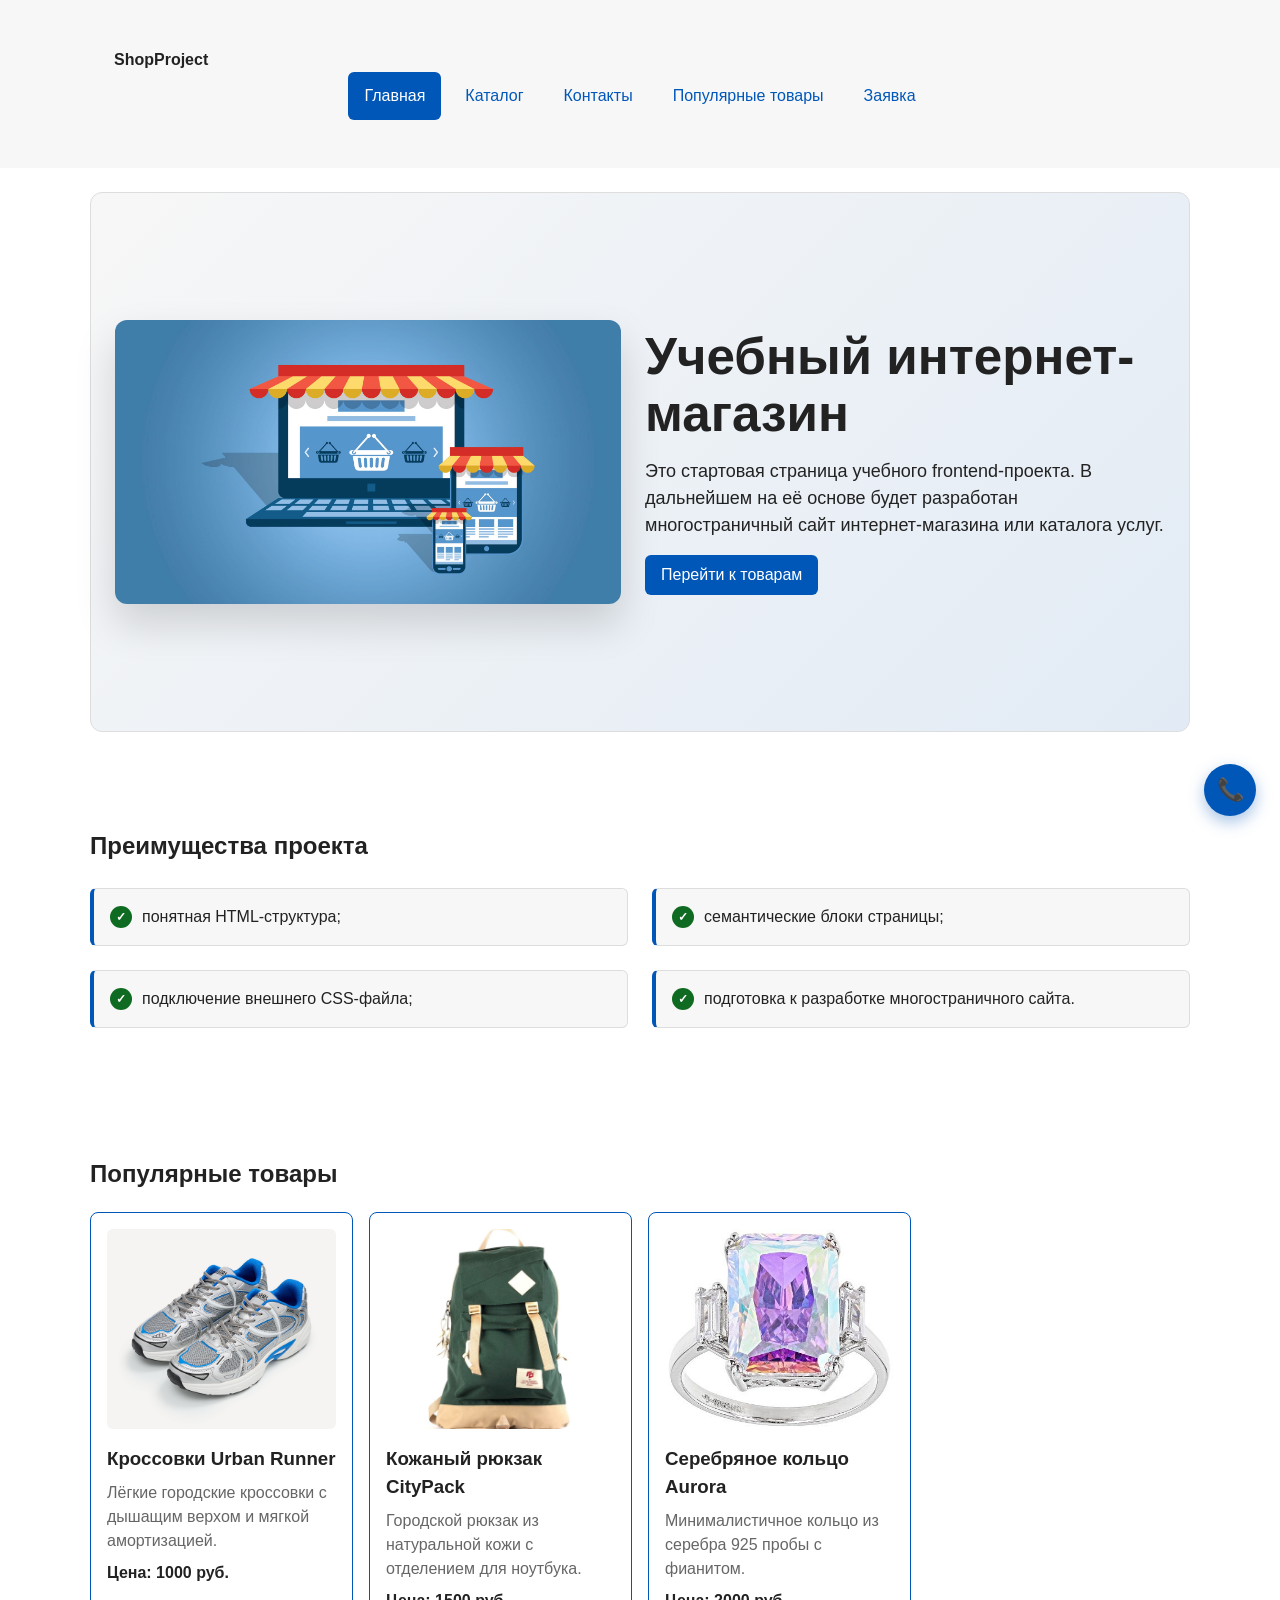
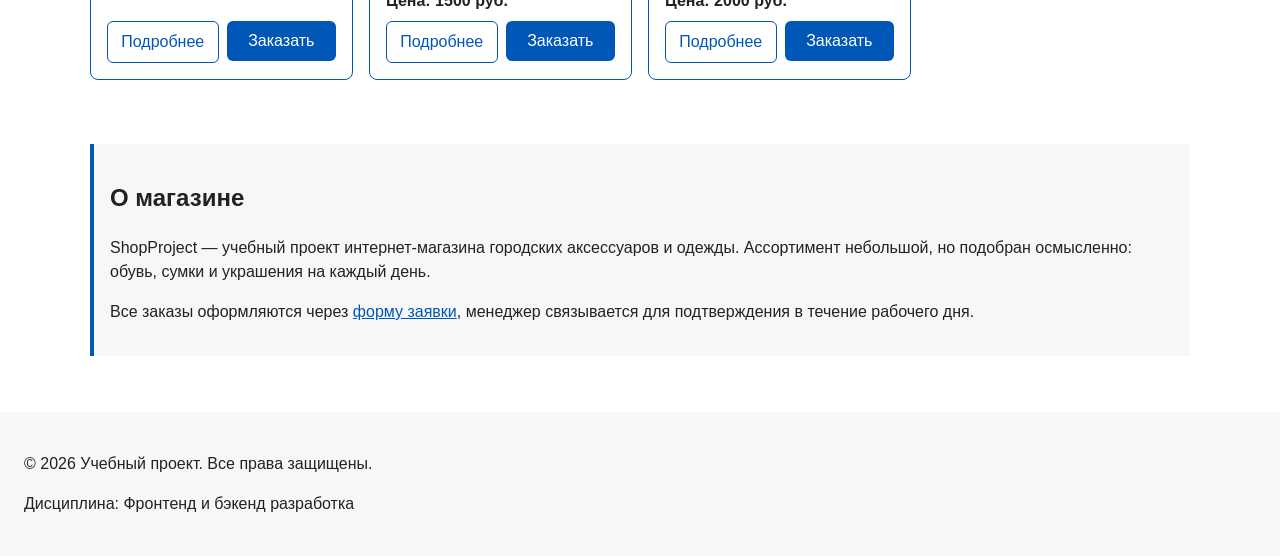
==== index.html @ 65dd4f40 "feat: add JavaScript basics to shop project" ====
<!DOCTYPE html>
<html lang="ru">

<head>
  <meta charset="UTF-8">
  <meta name="viewport" content="width=device-width, initial-scale=1.0">
  <meta name="description"
    content="Учебный интернет-магазин ShopProject: кроссовки, рюкзаки и украшения на каждый день. Быстрая заявка на сайте, доставка по России.">
  <title>Главная — Учебный интернет-магазин</title>
  <link rel="stylesheet" href="css/style.css">
  <link rel="stylesheet" href="css/responsive.css">
  <link rel="preload" fetchpriority="high" as="image" href="images/hero-mobile.jpg" type="image/jpg">
  <meta property="og:type" content="website">
  <meta property="og:title" content="Учебный интернет-магазин">
  <meta property="og:description" content="Учебный frontend-проект интернет-магазина.">
  <meta property="og:image" content="https://Just067.github.io/kr1-html-css-shop/images/preview.jpg">
  <script src="js/data.js" defer></script>
  <script src="js/main.js" defer></script>
</head>

<body>
  <a class="skip-link" href="#main">Перейти к основному содержимому</a>
  <header class="site-header">
    <div class="site-header__inner">
      <a class="site-header__logo" href="index.html">ShopProject</a>

      <nav class="site-nav" aria-label="Основная навигация">
        <ul class="site-nav__list">
          <li class="site-nav__item">
            <a class="site-nav__link site-nav__link--active" href="index.html">
              Главная
            </a>
          </li>
          <li class="site-nav__item">
            <a class="site-nav__link" href="catalog.html">Каталог</a>
          </li>
          <li class="site-nav__item">
            <a class="site-nav__link" href="contacts.html">Контакты</a>
          </li>
          <li class="site-nav__item">
            <a class="site-nav__link" href="index.html#popular">
              Популярные товары
            </a>
          </li>
          <li class="site-nav__item">
            <a class="site-nav__link" href="order.html">Заявка</a>
          </li>
        </ul>
      </nav>
    </div>
  </header>


  <main id="main" class="main">
    <section class="hero">

      <picture class="hero__media">
        <source media="(min-width: 1200px)" srcset="images/hero-desktop.jpg">
        <source media="(min-width: 768px)" srcset="images/hero-tablet.jpg">
        <img src="images/hero-mobile.jpg" alt="Каталог учебных товаров" width="640" height="360" class="hero__image" fetchpriority="high">
      </picture>

      <div class="hero__content">
        <h1 class="hero__title">Учебный интернет-магазин</h1>
        <p class="hero__lead">
          Это стартовая страница учебного frontend-проекта.
          В дальнейшем на её основе будет разработан многостраничный сайт
          интернет-магазина или каталога услуг.
        </p>
        <a class="button button--primary" href="#popular">Перейти к товарам</a>
      </div>

    </section>

    <section class="section" id="advantages">
      <h2>Преимущества проекта</h2>

      <ul class="advantages-list">
        <li>понятная HTML-структура;</li>
        <li>семантические блоки страницы;</li>
        <li>подключение внешнего CSS-файла;</li>
        <li>подготовка к разработке многостраничного сайта.</li>
      </ul>
    </section>

    <section class="section" id="popular">
      <h2>Популярные товары</h2>

      <div class="products-grid">
        <article class="product-card product-card--featured">
          <img class="product-card__image" src="images/product-1.jpeg" alt="Кроссовки Urban Runner" width="300" height="200" loading="lazy">
          <h3 class="product-card__title">Кроссовки Urban Runner</h3>
          <p class="product-card__description">Лёгкие городские кроссовки с дышащим верхом и мягкой амортизацией.</p>
          <p class="product-card__price">Цена: 1000 руб.</p>
          <div class="product-card__actions">
            <a class="button button--secondary product-card__button" href="product-1.html">
              Подробнее
            </a>
            <a class="button button--primary product-card__button" href="order.html?product=Кроссовки%20Urban%20Runner">
              Заказать
            </a>
          </div>
        </article>

        <article class="product-card product-card--featured">
          <img class="product-card__image" src="images/product-2.jpg" alt="Кожаный рюкзак CityPack" width="300" height="200" loading="lazy">
          <h3 class="product-card__title">Кожаный рюкзак CityPack</h3>
          <p class="product-card__description">Городской рюкзак из натуральной кожи с отделением для ноутбука.</p>
          <p class="product-card__price">Цена: 1500 руб.</p>
          <div class="product-card__actions">
            <a class="button button--secondary product-card__button" href="product-2.html">
              Подробнее
            </a>
            <a class="button button--primary product-card__button" href="order.html?product=Кроссовки%20Urban%20Runner">
              Заказать
            </a>
          </div>
        </article>

        <article class="product-card product-card--featured">
          <img class="product-card__image" src="images/product-3.jpg" alt="Серебряное кольцо Aurora" width="300" height="200" loading="lazy">
          <h3 class="product-card__title">Серебряное кольцо Aurora</h3>
          <p class="product-card__description">Минималистичное кольцо из серебра 925 пробы с фианитом.</p>
          <p class="product-card__price">Цена: 2000 руб.</p>
          <div class="product-card__actions">
            <a class="button button--secondary product-card__button" href="product-3.html">
              Подробнее
            </a>
            <a class="button button--primary product-card__button" href="order.html?product=Кроссовки%20Urban%20Runner">
              Заказать
            </a>
          </div>

      </div>
    </section>

    <aside class="aside-info">
      <h2>О магазине</h2>
      <p>
        ShopProject — учебный проект интернет-магазина городских аксессуаров
        и одежды. Ассортимент небольшой, но подобран осмысленно:
        обувь, сумки и украшения на каждый день.
      </p>
      <p>
        Все заказы оформляются через <a href="order.html">форму заявки</a>,
        менеджер связывается для подтверждения в течение рабочего дня.
      </p>
    </aside>

  </main>

  <footer id="contacts">
    <p>&copy; 2026 Учебный проект. Все права защищены.</p>
    <p>Дисциплина: Фронтенд и бэкенд разработка</p>
  </footer>

  <dialog class="callback-dialog" id="callback-dialog" aria-labelledby="callback-dialog-title">
    <h2 class="callback-dialog__title" id="callback-dialog-title">
      Заказать обратный звонок
    </h2>

    <p class="callback-dialog__hint">
      Оставьте имя и телефон — перезвоним в течение 15 минут.
    </p>

    <form class="callback-form" id="callback-form" action="#" method="post" novalidate>
      <div class="callback-form__field">
        <label class="callback-form__label" for="callback-name">Имя</label>
        <input class="callback-form__input" id="callback-name" name="name" type="text" autocomplete="name" required>
      </div>

      <div class="callback-form__field">
        <label class="callback-form__label" for="callback-phone">Телефон</label>
        <input class="callback-form__input" id="callback-phone" name="phone" type="tel" autocomplete="tel"
          placeholder="+7 (___) ___-__-__" required>
      </div>

      <label class="callback-form__consent">
        <input type="checkbox" name="consent" required>
        Согласен на обработку персональных данных
      </label>

      <div class="callback-form__actions">
        <button class="button button--secondary" type="button" id="close-callback-dialog">
          Отмена
        </button>
        <button class="button button--primary" type="submit">
          Жду звонка
        </button>
      </div>
    </form>

    <p class="callback-dialog__success" id="callback-success" hidden>
      Спасибо! Мы скоро вам позвоним.
    </p>
  </dialog>

  <button class="callback-fab" type="button" id="open-callback-dialog" aria-label="Заказать обратный звонок">
    <span aria-hidden="true">📞</span>
  </button>

</body>

</html>
---- css/style.css ----
/* ===============================
   1. Переменные проекта
   =============================== */

:root {
  /* Основные цвета проекта */
  --color-bg: #ffffff;
  --color-text: #222222;
  --color-muted: #666666;
  --color-primary: #0057b8;
  --color-primary-dark: #003f86;
  --color-border: #dddddd;
  --color-surface: #f7f7f7;
  --color-surface-accent: #eef5ff;
  --color-danger: #b00020;
  --color-success: #0f6b22;
  --color-success-bg: #eefaf0;
  --color-white: #ffffff;

  /* Отступы */
  --space-xs: 4px;
  --space-sm: 8px;
  --space-md: 16px;
  --space-lg: 24px;
  --space-xl: 32px;

  /* Скругления */
  --radius-sm: 6px;
  --radius-md: 8px;
  --radius-lg: 12px;

  /* Размеры */
  --container-width: 1100px;
}

/* ===============================
   2. Базовые стили
   =============================== */

* {
  box-sizing: border-box;
}

main {
  flex: 1;
}

body {
  margin: 0;
  font-family: Arial, sans-serif;
  line-height: 1.5;
  color: var(--color-text);
  background-color: var(--color-bg);

  min-height: 100vh;
  display: flex;
  flex-direction: column;
}

/*
  Задаём внутренние отступы для основных областей страницы.
  Это делает содержимое визуально отделённым от краёв окна браузера.
*/
header,
main,
footer {
  padding: var(--space-lg);
}

/*
  Оформляем шапку страницы.
  Пока используется простой светло-серый фон.
*/
header {
  background-color: var(--color-surface);
}

/*
  Оформляем подвал страницы тем же фоном,
  чтобы визуально отделить его от основного содержимого.
*/
footer {
  background-color: var(--color-surface);
}

/* ===============================
   3. Общие элементы интерфейса
   =============================== */

a {
  color: var(--color-primary);
}

a:hover {
  background-color: var(--color-primary-dark);
  color: var(--color-white);
}

a:focus-visible {
  outline: 2px solid var(--color-primary);
  outline-offset: 3px;
}

.site-header {
  background-color: var(--color-surface);
}

.site-header__inner {
  max-width: var(--container-width);
  margin: 0 auto;
  padding: var(--space-lg);
}

.site-header__logo {
  font-weight: 700;
  color: var(--color-text);
  text-decoration: none;
}

.site-nav__list {
  display: flex;
  flex-wrap: wrap;
  justify-content: center;
  align-items: center;
  gap: var(--space-md);
  padding: 0;
  margin: var(--space-md) 0 0;
  list-style: none;
}

.site-nav__link {
  display: inline-block;
  padding: var(--space-sm) var(--space-md);
  color: var(--color-primary);
  text-decoration: none;
  border-radius: var(--radius-sm);
}

.site-nav__link:hover {
  color: var(--color-white);
  background-color: var(--color-primary);
}

.site-nav__link:focus-visible {
  outline: 2px solid var(--color-primary);
  outline-offset: 3px;
}

.site-nav__link--active {
  color: var(--color-white);
  background-color: var(--color-primary);
}

/* ===============================
   4. Компоненты страницы
   =============================== */

.hero {
  max-width: var(--container-width);
  margin: 0 auto var(--space-xl);
  padding: 96px var(--space-lg);
  min-height: 60vh;

  color: var(--color-text);
  background-color: var(--color-surface);
  border-radius: var(--radius-lg);

  display: grid;
  grid-template-columns: minmax(0, 1fr);
  gap: var(--space-lg);
  align-items: center;
  background: linear-gradient(135deg, var(--color-surface) 0%, #e2ebf5 100%);
  border: 1px solid var(--color-border);
}

.hero__title {
  font-size: clamp(28px, 4vw, 56px);
  margin: 0;
  max-width: 700px;
  line-height: 1.1;
}

.hero__lead {
  font-size: 18px;
  margin: 0;
  max-width: 60ch;
}

.section {
  max-width: var(--container-width);
}

.section h2 {
  margin-top: 0;
}

.product-card {
  display: flex;
  flex-direction: column;
  gap: var(--space-sm);
  padding: var(--space-md);
  border: 1px solid var(--color-border);
  border-radius: var(--radius-md);
  background-color: var(--color-bg);
  position: relative;
}

.product-card:hover {
  border-color: var(--color-primary);
}

.product-card--featured {
  border-color: var(--color-primary);
}

.product-card--discount {
  border-color: var(--color-danger);
}

.product-card__title {
  margin: 0;
  color: var(--color-text);
}

.product-card__description {
  margin: 0;
  color: var(--color-muted);
}

.product-card__price {
  margin: 0;
  font-weight: 700;
}

.product-card__image {
  width: 100%;
  height: 200px;
  object-fit: cover;
  border-radius: var(--radius-sm);
  margin-bottom: var(--space-sm);
}

.product-card--discount .product-card__price {
  color: var(--color-danger);
}

.product-card__button {
  align-self: flex-start;
}

.product-card__actions {
  display: flex;
  gap: var(--space-sm);
  margin-top: auto;
}

.product-card__actions .button {
  flex: 1;            
  text-align: center;  
  padding-inline: var(--space-xs);
}

.button {
  display: inline-block;
  padding: var(--space-sm) var(--space-md);
  border: none;
  border-radius: var(--radius-sm);
  font: inherit;
  text-decoration: none;
  cursor: pointer;
}

.button--primary {
  color: var(--color-white);
  background-color: var(--color-primary);
}

.button--primary:hover {
  background-color: var(--color-primary-dark);
}

.button--secondary {
  color: var(--color-primary);
  background-color: transparent;
  border: 1px solid var(--color-primary);
}

.button--secondary:hover {
  color: var(--color-white);
  background-color: var(--color-primary);
}

.button:focus-visible {
  outline: 2px solid var(--color-primary);
  outline-offset: 3px;
}

.button:disabled,
.button--disabled {
  opacity: 0.6;
  cursor: not-allowed;
}

/*
  Дополнительный информационный блок.
*/
.aside-info {
  max-width: var(--container-width);
  margin: 0 auto var(--space-xl);
  padding: var(--space-md);
  border-left: 4px solid var(--color-primary);
  background-color: var(--color-surface);
}

/* ===============================
   5. Форма и модальное окно
   =============================== */
.order-form__label {
  display: block;
}

.order-form__input,
.order-form__select,
.order-form__textarea {
  width: 100%;
  padding: 10px 12px;
  border: 1px solid var(--color-border);
  border-radius: var(--radius-sm);
  font: inherit;
}

.order-form__input:hover,
.order-form__select:hover,
.order-form__textarea:hover {
  border-color: var(--color-primary);
}

.order-form__input:focus-visible,
.order-form__select:focus-visible,
.order-form__textarea:focus-visible {
  outline: 2px solid var(--color-primary);
  outline-offset: 3px;
}

.order-form__actions {
  display: flex;
  flex-wrap: wrap;
  gap: var(--space-md);
}

[aria-invalid="true"] {
  border-color: var(--color-danger);
}

/*
  Сообщение об успешной отправке.
*/
.success-message {
  max-width: var(--container-width);
  margin: var(--space-lg) auto;
  padding: var(--space-md);
  border-left: 4px solid var(--color-success);
  background-color: var(--color-success-bg);
}

.breadcrumbs {
  max-width: var(--container-width);
  margin: 0 auto var(--space-md);
  font-size: 14px;
  color: var(--color-muted);
}

.breadcrumbs__link {
  color: var(--color-primary);
}

.breadcrumbs__current::before {
  content: " / ";
  color: var(--color-muted);
}

html {
  scroll-behavior: smooth;
}

:target {
  outline: 2px dashed var(--color-primary);
  outline-offset: 4px;
}

.products-grid {
  display: grid;
  grid-template-columns: repeat(3, 1fr);
  gap: var(--space-lg);
}

.catalog-layout {
  max-width: var(--container-width);
  margin: 0 auto var(--space-xl);
  display: grid;
  gap: var(--space-lg);
}

.catalog-filters {
  grid-area: filters;
  padding: var(--space-md);
  border: 1px solid var(--color-border);
  border-radius: var(--radius-md);
  background-color: var(--color-surface);
}

.catalog-products {
  grid-area: products;
}

.filters-form {
  display: grid;
  gap: var(--space-md);
}

.filters-form fieldset {
  margin: 0;
  padding: var(--space-md);
  border: 1px solid var(--color-border);
  border-radius: var(--radius-sm);
}

.filters-form legend {
  font-weight: 700;
}

.filters-form label {
  display: block;
  margin-bottom: var(--space-sm);
}

.filters-form input[type="number"] {
  width: 100%;
  padding: 8px 10px;
  border: 1px solid var(--color-border);
  border-radius: var(--radius-sm);
  font: inherit;
}

.product-card__badge {
  position: absolute;
  top: var(--space-sm);
  right: var(--space-sm);
  z-index: 2;
  padding: 4px 10px;
  font-size: 12px;
  font-weight: 700;
  color: var(--color-white);
  background-color: var(--color-danger);
  border-radius: var(--radius-sm);
}

.product-card__badge--hit {
  background-color: var(--color-primary);
}

.product-card--new .product-card__badge {
  background-color: var(--color-success);
}

.order-layout {
  max-width: var(--container-width);
  margin: 0 auto var(--space-xl);
  display: grid;
  grid-template-columns: 1fr 320px;
  gap: var(--space-xl);
  align-items: start;
}

.order-layout__form h2 {
  margin-top: 0;
}

.order-form__checkbox-label {
  display: flex;
  align-items: center;
  gap: var(--space-sm);
  font-size: 14px;
}

.order-form__checkbox {
  width: 16px;
  height: 16px;
}

.order-steps {
  padding-left: var(--space-lg);
}

@media (max-width: 720px) {
  .order-layout {
    grid-template-columns: 1fr;
  }
}

.product-table {
  width: 100%;
  border-collapse: separate;
  border-spacing: 0;
  background-color: var(--color-bg);
  border: 1px solid var(--color-border);
  border-radius: var(--radius-md);
  overflow: hidden;
  box-shadow: 0 2px 8px rgba(0, 0, 0, 0.04);
}

.product-table caption {
  caption-side: top;
  margin-bottom: var(--space-md);
  font-size: 16px;
  font-weight: 700;
  color: var(--color-muted);
  text-align: left;
}

.product-table th,
.product-table td {
  padding: var(--space-md) var(--space-lg);
  text-align: left;
  vertical-align: top;
}

.product-table thead th {
  font-size: 14px;
  font-weight: 700;
  letter-spacing: 0.03em;
  text-transform: uppercase;
  color: var(--color-white);
  background-color: var(--color-primary);
  border-bottom: none;
}

.product-table tbody tr + tr td {
  border-top: 1px solid var(--color-border);
}

.product-table tbody th,
.product-table tbody td:first-child {
  width: 40%;
  font-weight: 600;
  color: var(--color-text);
  background-color: var(--color-surface);
}

img {
  display: block;
  max-width: 100%;
  height: auto;
}

.callback-dialog {
  width: min(100% - 32px, 480px);
  padding: var(--space-lg);
  border: none;
  border-radius: var(--radius-lg);
  box-shadow: 0 20px 60px rgba(0, 0, 0, 0.25);
}

.callback-dialog::backdrop {
  background-color: rgba(0, 0, 0, 0.55);
  backdrop-filter: blur(2px);
}

.callback-dialog__title {
  margin: 0 0 var(--space-sm);
}

.callback-dialog__hint {
  margin: 0 0 var(--space-lg);
  color: var(--color-muted);
  font-size: 14px;
}

.callback-form__field {
  margin-bottom: var(--space-md);
}

.callback-form__label {
  display: block;
  margin-bottom: var(--space-xs);
  font-weight: 600;
}

.callback-form__input {
  width: 100%;
  padding: 10px 12px;
  border: 1px solid var(--color-border);
  border-radius: var(--radius-sm);
  font: inherit;
}

.callback-form__input:focus-visible {
  outline: 2px solid var(--color-primary);
  outline-offset: 2px;
}

.callback-form__consent {
  display: flex;
  align-items: center;
  gap: var(--space-sm);
  margin: var(--space-md) 0 var(--space-lg);
  font-size: 14px;
}

.callback-form__actions {
  display: flex;
  gap: var(--space-md);
}

.callback-dialog__success {
  margin: var(--space-md) 0 0;
  padding: var(--space-sm) var(--space-md);
  border-left: 4px solid var(--color-success);
  background-color: var(--color-success-bg);
  border-radius: var(--radius-sm);
}

.callback-fab {
  position: fixed;
  right: var(--space-lg);
  bottom: calc(var(--space-lg) + 60px);
  z-index: 30;
  width: 52px;
  height: 52px;
  display: inline-flex;
  align-items: center;
  justify-content: center;
  font-size: 22px;
  color: var(--color-white);
  background-color: var(--color-primary);
  border: none;
  border-radius: 50%;
  cursor: pointer;
  box-shadow: 0 6px 16px rgba(0, 87, 184, 0.35);
  transition: transform 0.2s ease, background-color 0.2s ease;
}

.callback-fab:hover {
  background-color: var(--color-primary-dark);
  transform: translateY(-2px);
}

.callback-fab:focus-visible {
  outline: 2px solid var(--color-primary);
  outline-offset: 3px;
}

.product-detail {
  display: grid;
  grid-template-columns: 1fr 1fr;
  gap: var(--space-xl);
  align-items: start;
}

.product-detail__media {
  position: relative;
  aspect-ratio: 4 / 3;
  border-radius: var(--radius-lg);
  overflow: hidden;
  background-color: var(--color-surface);
}

.product-detail__image {
  width: 100%;
  height: 100%;
  object-fit: cover;
}

.product-detail__title {
  margin-top: 0;
}

.product-detail__price {
  font-size: 22px;
  font-weight: 700;
  color: var(--color-primary);
}

.product-detail__actions {
  display: flex;
  flex-wrap: wrap;
  gap: var(--space-md);
  margin-top: var(--space-lg);
}

@media (max-width: 720px) {
  .product-detail {
    grid-template-columns: 1fr;
  }
}

.skip-link {
  position: absolute;
  left: 16px;
  top: -100px;
  z-index: 1000;
  padding: 8px 12px;
  color: #ffffff;
  background-color: #111111;
  border-radius: 6px;
  text-decoration: none;
}

.skip-link:focus,
.skip-link:focus-visible {
  top: 16px;
}

.advantages-list {
  display: grid;
  grid-template-columns: 1fr; /* Одна колонка на мобильных */
  gap: var(--space-md);
  padding: 0;
  margin: var(--space-lg) 0 0 0;
  list-style: none; /* Убираем стандартные точки */
}

/* На планшетах и десктопах делаем 2 колонки */
@media (min-width: 768px) {
  .advantages-list {
    grid-template-columns: repeat(2, 1fr);
    gap: var(--space-lg);
  }
}

.advantages-list li {
  position: relative;
  padding: 16px 16px 16px 48px;
  background-color: var(--color-surface);
  border: 1px solid var(--color-border);
  border-left: 4px solid var(--color-primary);
  border-radius: var(--radius-sm);
  font-size: 16px;
  line-height: 1.5;
}

.advantages-list li::before {
  content: "✓";
  position: absolute;
  left: 16px;
  top: 50%;
  transform: translateY(-50%);
  
  display: flex;
  align-items: center;
  justify-content: center;
  width: 22px;
  height: 22px;
  
  background-color: var(--color-success);
  color: var(--color-white);
  font-size: 12px;
  font-weight: bold;
  border-radius: 50%;
}
---- css/responsive.css ----
/*
  Адаптивные стили для контрольной работы №3.
  Подход: Mobile First.
  Базовые стили рассчитаны на мобильный экран.
  Расширения добавляются через min-width медиазапросы.
*/

body {
  overflow-x: hidden;
}

.section {
  width: min(100% - 32px, 1200px);
  margin-inline: auto;
  padding-block: clamp(24px, 5vw, 64px);
}

.site-nav__list {
  display: flex;
  flex-direction: column;
  gap: var(--space-sm, 8px);
  padding: 0;
  margin: 0;
  list-style: none;
}

.site-nav__link {
  display: block;
  padding: 12px 16px;
}

@media (min-width: 768px) {
  .site-nav__list {
    flex-direction: row;
    flex-wrap: wrap;
    align-items: center;
  }
}

.site-header {
  position: sticky;
  top: 0;
  z-index: 100;
}

.hero {
  grid-template-columns: minmax(0, 1fr);
  gap: var(--space-lg, 24px);
  align-items: center;
}

.hero__content {
  display: grid;
  gap: var(--space-md, 16px);
  justify-items: start;
}

.hero__media {
  margin: 0;
  width: 100%;
}

.hero__image {
  display: block;
  width: 100%;
  max-width: 520px;
  margin-inline: auto;
  border-radius: var(--radius-lg);
  box-shadow: 0 20px 40px rgba(0, 0, 0, 0.15);
  object-fit: cover;
}

@media (min-width: 900px) {
  .hero {
    grid-template-columns: minmax(0, 1fr) minmax(320px, 520px);
    align-items: center;
  }
}

.products-grid {
  display: grid;
  grid-template-columns: 1fr;
  gap: var(--space-md, 16px);
}

.product-card {
  min-width: 0;
}

.product-card__title,
.product-card__description {
  overflow-wrap: anywhere;
}

@media (min-width: 640px) {
  .products-grid {
    grid-template-columns: repeat(2, minmax(0, 1fr));
  }
}

@media (min-width: 1024px) {
  .products-grid {
    grid-template-columns: repeat(3, minmax(0, 1fr));
  }
}

@media (min-width: 1280px) {
  .products-grid {
    grid-template-columns: repeat(4, minmax(0, 1fr));
  }

  .catalog-products .products-grid {
    grid-template-columns: repeat(3, minmax(0, 1fr));
  }
}

.catalog-layout {
  display: grid;
  grid-template-columns: minmax(0, 1fr);
  grid-template-areas:
    "filters"
    "products";
  gap: var(--space-lg, 24px);
}

@media (min-width: 1024px) {
  .catalog-layout {
    grid-template-columns: 280px minmax(0, 1fr);
    grid-template-areas: "filters products";
    align-items: start;
  }

  .catalog-filters {
    position: sticky;
    top: 88px;
  }
}

.order-form {
  display: grid;
  gap: var(--space-md, 16px);
}

.order-form__field {
  display: grid;
  gap: var(--space-xs, 8px);
}

.order-form__input,
.order-form__textarea,
.order-form__select {
  width: 100%;
  min-height: 44px;
  padding: 10px 12px;
  font: inherit;
}

.order-form__textarea {
  min-height: 120px;
  resize: vertical;
}

@media (min-width: 768px) {
  .order-form {
    grid-template-columns: repeat(2, minmax(0, 1fr));
  }

  .order-form__field--wide,
  .order-form__actions {
    grid-column: 1 / -1;
  }
}

.table-wrapper {
  width: 100%;
  overflow-x: auto;
  -webkit-overflow-scrolling: touch;
}

.product-table {
  width: 100%;
  min-width: 640px;
}
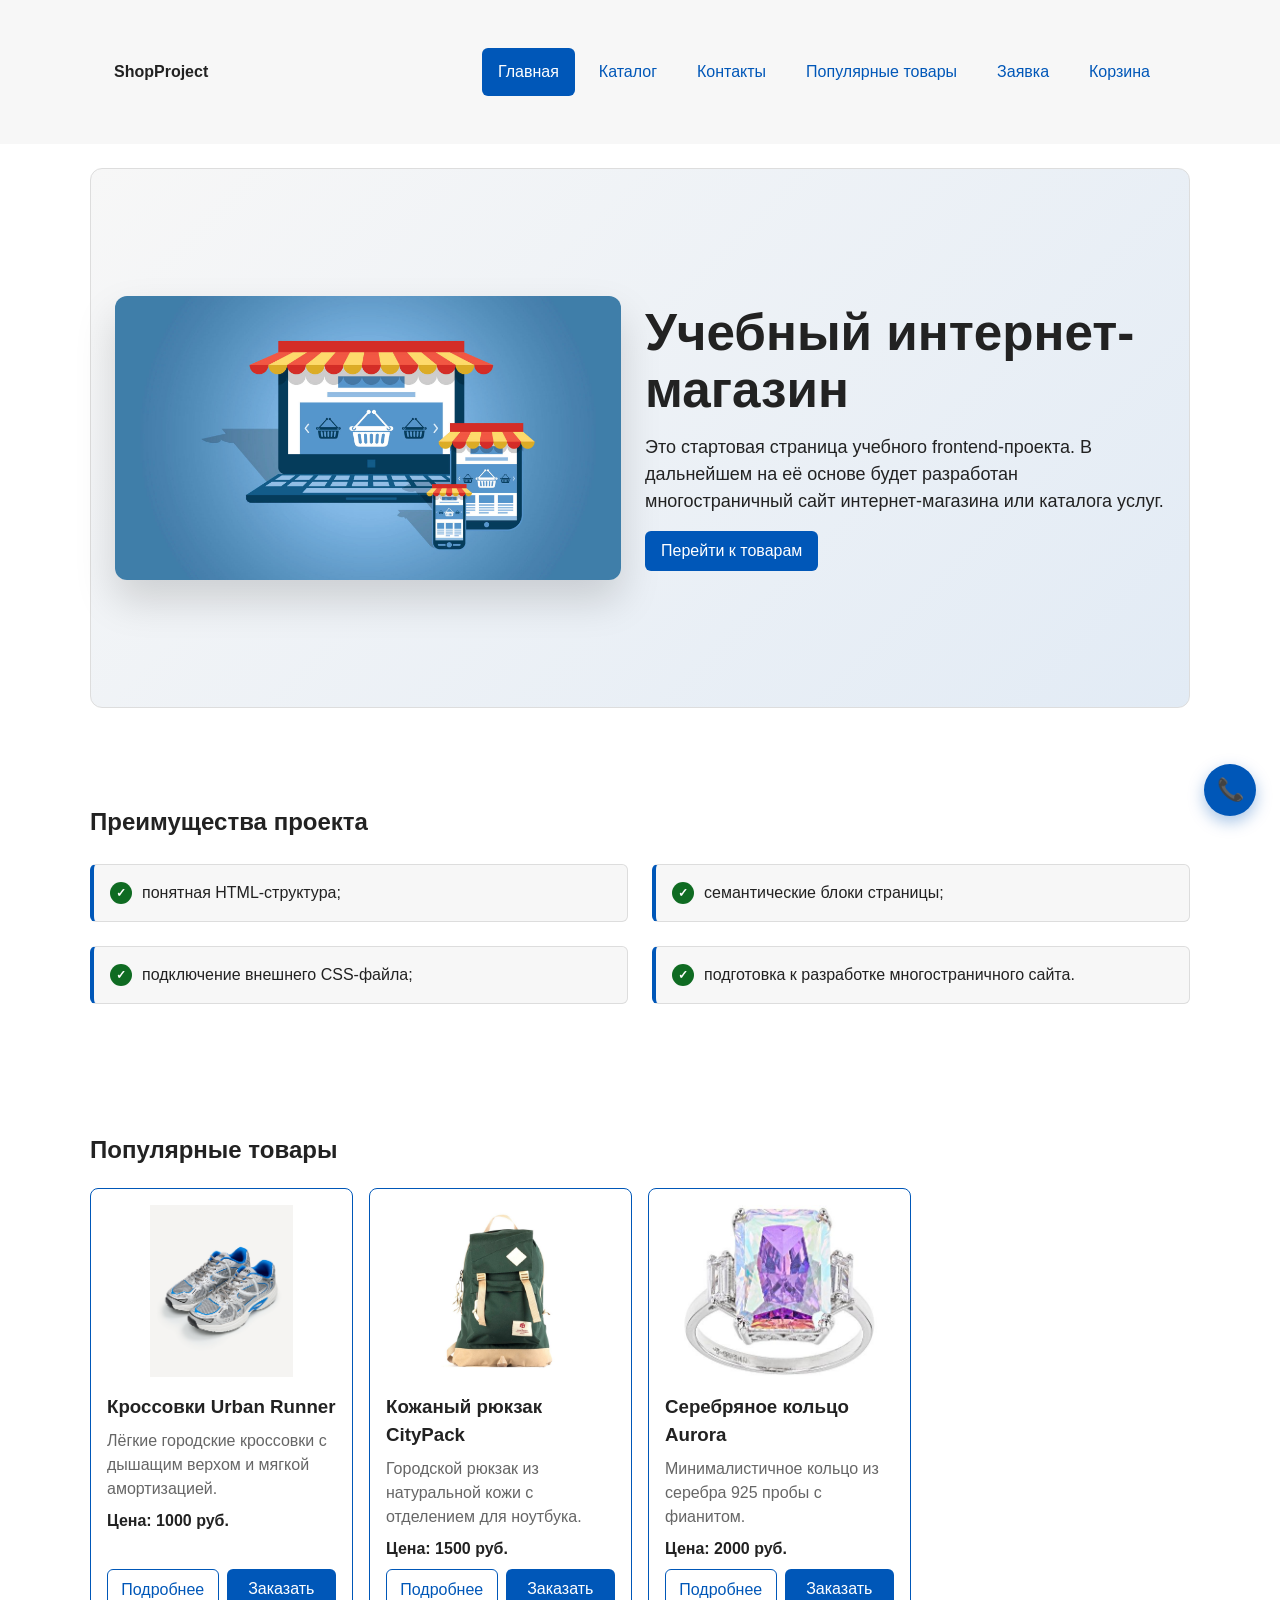
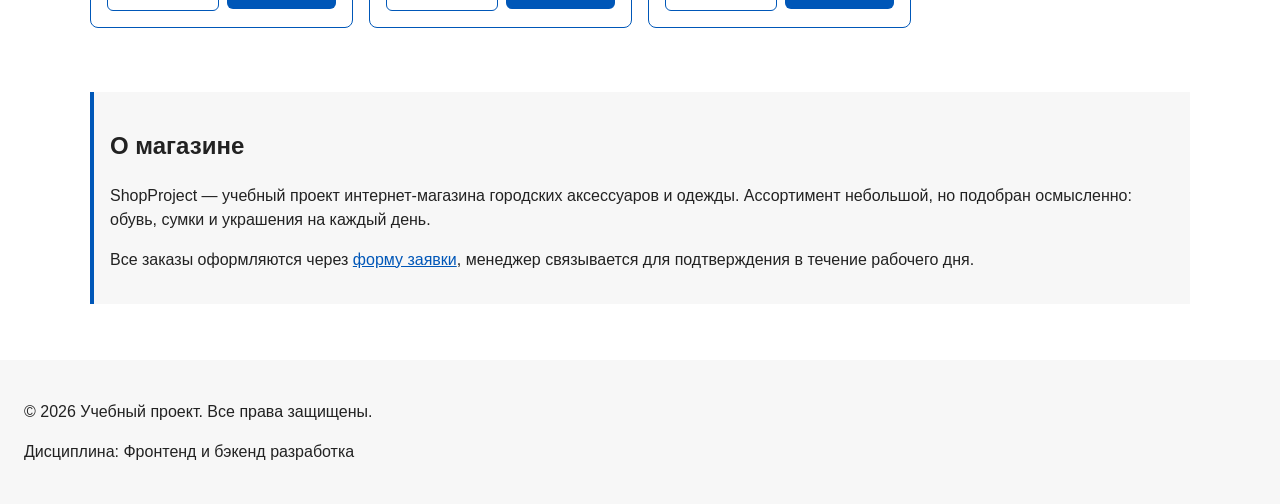
==== commit c19acc97: "feat: complete JavaScript shop project" ====
--- a/index.html
+++ b/index.html
@@ -15,6 +15,7 @@
   <meta property="og:description" content="Учебный frontend-проект интернет-магазина.">
   <meta property="og:image" content="https://Just067.github.io/kr1-html-css-shop/images/preview.jpg">
   <script src="js/data.js" defer></script>
+  <script src="js/cart.js" defer></script>
   <script src="js/main.js" defer></script>
 </head>
 
@@ -24,7 +25,14 @@
     <div class="site-header__inner">
       <a class="site-header__logo" href="index.html">ShopProject</a>
 
-      <nav class="site-nav" aria-label="Основная навигация">
+      <button class="site-nav-toggle" type="button" id="site-nav-toggle" aria-controls="site-nav" aria-expanded="false"
+        aria-label="Открыть меню">
+        <span class="site-nav-toggle__bar"></span>
+        <span class="site-nav-toggle__bar"></span>
+        <span class="site-nav-toggle__bar"></span>
+      </button>
+
+      <nav class="site-nav" id="site-nav" aria-label="Основная навигация">
         <ul class="site-nav__list">
           <li class="site-nav__item">
             <a class="site-nav__link site-nav__link--active" href="index.html">
@@ -44,6 +52,9 @@
           </li>
           <li class="site-nav__item">
             <a class="site-nav__link" href="order.html">Заявка</a>
+          </li>
+          <li class="site-nav__item">
+            <a class="site-nav__link" href="cart.html">Корзина</a>
           </li>
         </ul>
       </nav>
@@ -57,7 +68,8 @@
       <picture class="hero__media">
         <source media="(min-width: 1200px)" srcset="images/hero-desktop.jpg">
         <source media="(min-width: 768px)" srcset="images/hero-tablet.jpg">
-        <img src="images/hero-mobile.jpg" alt="Каталог учебных товаров" width="640" height="360" class="hero__image" fetchpriority="high">
+        <img src="images/hero-mobile.jpg" alt="Каталог учебных товаров" width="640" height="360" class="hero__image"
+          fetchpriority="high">
       </picture>
 
       <div class="hero__content">
@@ -88,7 +100,8 @@
 
       <div class="products-grid">
         <article class="product-card product-card--featured">
-          <img class="product-card__image" src="images/product-1.jpeg" alt="Кроссовки Urban Runner" width="300" height="200" loading="lazy">
+          <img class="product-card__image" src="images/product-1.jpeg" alt="Кроссовки Urban Runner" width="300"
+            height="200" loading="lazy">
           <h3 class="product-card__title">Кроссовки Urban Runner</h3>
           <p class="product-card__description">Лёгкие городские кроссовки с дышащим верхом и мягкой амортизацией.</p>
           <p class="product-card__price">Цена: 1000 руб.</p>
@@ -103,7 +116,8 @@
         </article>
 
         <article class="product-card product-card--featured">
-          <img class="product-card__image" src="images/product-2.jpg" alt="Кожаный рюкзак CityPack" width="300" height="200" loading="lazy">
+          <img class="product-card__image" src="images/product-2.jpg" alt="Кожаный рюкзак CityPack" width="300"
+            height="200" loading="lazy">
           <h3 class="product-card__title">Кожаный рюкзак CityPack</h3>
           <p class="product-card__description">Городской рюкзак из натуральной кожи с отделением для ноутбука.</p>
           <p class="product-card__price">Цена: 1500 руб.</p>
@@ -118,7 +132,8 @@
         </article>
 
         <article class="product-card product-card--featured">
-          <img class="product-card__image" src="images/product-3.jpg" alt="Серебряное кольцо Aurora" width="300" height="200" loading="lazy">
+          <img class="product-card__image" src="images/product-3.jpg" alt="Серебряное кольцо Aurora" width="300"
+            height="200" loading="lazy">
           <h3 class="product-card__title">Серебряное кольцо Aurora</h3>
           <p class="product-card__description">Минималистичное кольцо из серебра 925 пробы с фианитом.</p>
           <p class="product-card__price">Цена: 2000 руб.</p>
@@ -130,6 +145,7 @@
               Заказать
             </a>
           </div>
+        </article>
 
       </div>
     </section>
--- a/css/style.css
+++ b/css/style.css
@@ -109,6 +109,11 @@
   max-width: var(--container-width);
   margin: 0 auto;
   padding: var(--space-lg);
+  display: flex;
+  flex-wrap: wrap;
+  align-items: center;
+  justify-content: space-between;
+  gap: var(--space-md);
 }
 
 .site-header__logo {
@@ -234,8 +239,10 @@
 
 .product-card__image {
   width: 100%;
-  height: 200px;
-  object-fit: cover;
+  aspect-ratio: 4 / 3;
+  height: auto;
+  object-fit: contain;
+  object-position: center;
   border-radius: var(--radius-sm);
   margin-bottom: var(--space-sm);
 }
@@ -397,16 +404,9 @@
 .catalog-layout {
   max-width: var(--container-width);
   margin: 0 auto var(--space-xl);
-  display: grid;
+  display: flex;
+  flex-direction: column;
   gap: var(--space-lg);
-}
-
-.catalog-filters {
-  grid-area: filters;
-  padding: var(--space-md);
-  border: 1px solid var(--color-border);
-  border-radius: var(--radius-md);
-  background-color: var(--color-surface);
 }
 
 .catalog-products {
@@ -757,4 +757,320 @@
   font-size: 12px;
   font-weight: bold;
   border-radius: 50%;
-}+}
+
+.form-error {
+  min-height: 1.2em;
+  margin: 0;
+  font-size: 14px;
+  color: var(--color-danger);
+}
+
+.form-message {
+  margin: var(--space-md) 0 0;
+  padding: var(--space-sm) var(--space-md);
+  border-left: 4px solid var(--color-danger);
+  background-color: var(--color-surface);
+  border-radius: var(--radius-sm);
+  color: var(--color-danger);
+}
+
+.form-message:empty {
+  display: none;
+}
+
+/* ===============================
+   Корзина
+   =============================== */
+
+/* --- Счётчик в шапке --- */
+.cart-counter {
+  display: inline-flex;
+  align-items: center;
+  gap: var(--space-xs);
+  padding: var(--space-sm) var(--space-md);
+  color: var(--color-primary);
+  font-weight: 600;
+  text-decoration: none;
+  border-radius: var(--radius-sm);
+}
+
+.cart-counter:hover {
+  color: var(--color-white);
+  background-color: var(--color-primary);
+}
+
+.cart-counter:focus-visible {
+  outline: 2px solid var(--color-primary);
+  outline-offset: 3px;
+}
+
+/* --- Пустое состояние --- */
+.cart-empty {
+  max-width: var(--container-width);
+  margin: 0 auto var(--space-xl);
+  padding: var(--space-xl) var(--space-lg);
+  text-align: center;
+  background-color: var(--color-surface);
+  border: 1px solid var(--color-border);
+  border-radius: var(--radius-lg);
+}
+
+.cart-empty__text {
+  margin: 0 0 var(--space-sm);
+  font-size: 20px;
+  font-weight: 600;
+}
+
+.cart-empty__hint {
+  margin: 0 0 var(--space-lg);
+  color: var(--color-muted);
+}
+
+/* --- Сетка страницы: слева список, справа «Итого» --- */
+.cart-content {
+  max-width: var(--container-width);
+  margin: 0 auto var(--space-xl);
+  display: grid;
+  grid-template-columns: 1fr;
+  gap: var(--space-lg);
+}
+
+/* --- Список позиций --- */
+.cart-items {
+  display: flex;
+  flex-direction: column;
+  gap: var(--space-md);
+  padding: 0;
+  margin: 0;
+  list-style: none;
+}
+
+/* --- Одна позиция --- */
+.cart-item {
+  display: flex;
+  flex-wrap: wrap;
+  align-items: center;
+  gap: var(--space-sm) var(--space-md);
+  padding: var(--space-md);
+  border: 1px solid var(--color-border);
+  border-radius: var(--radius-md);
+  background-color: var(--color-bg);
+}
+
+.cart-item__title {
+  flex: 1 1 200px;
+  margin: 0;
+  font-size: 16px;
+  overflow-wrap: anywhere;
+}
+
+.cart-item__price {
+  margin: 0;
+  color: var(--color-muted);
+  font-size: 14px;
+  white-space: nowrap;
+}
+
+.cart-item__sum {
+  margin: 0;
+  font-weight: 700;
+  color: var(--color-primary);
+  white-space: nowrap;
+}
+
+/* --- Кнопки управления количеством --- */
+.cart-item__controls {
+  display: flex;
+  gap: var(--space-xs);
+  margin-left: auto;
+}
+
+.cart-item__controls button {
+  min-width: 36px;
+  min-height: 36px;
+  padding: 0 var(--space-sm);
+  border: 1px solid var(--color-border);
+  border-radius: var(--radius-sm);
+  background-color: var(--color-surface);
+  color: var(--color-text);
+  font: inherit;
+  cursor: pointer;
+  transition: border-color 0.15s ease, color 0.15s ease;
+}
+
+.cart-item__controls button:hover {
+  border-color: var(--color-primary);
+  color: var(--color-primary);
+}
+
+.cart-item__controls button:focus-visible {
+  outline: 2px solid var(--color-primary);
+  outline-offset: 2px;
+}
+
+.cart-item__controls button[data-action="remove"] {
+  color: var(--color-danger);
+  border-color: var(--color-danger);
+}
+
+.cart-item__controls button[data-action="remove"]:hover {
+  color: var(--color-white);
+  background-color: var(--color-danger);
+}
+
+/* --- Блок «Итого» --- */
+.cart-summary {
+  padding: var(--space-md);
+  border: 1px solid var(--color-border);
+  border-radius: var(--radius-md);
+  background-color: var(--color-surface);
+}
+
+.cart-summary h2 {
+  margin: 0 0 var(--space-md);
+}
+
+.cart-summary__row {
+  display: flex;
+  justify-content: space-between;
+  gap: var(--space-sm);
+  margin: 0 0 var(--space-sm);
+}
+
+.cart-summary__row--total {
+  margin-top: var(--space-md);
+  padding-top: var(--space-md);
+  border-top: 1px solid var(--color-border);
+  font-size: 18px;
+  font-weight: 700;
+  color: var(--color-primary);
+}
+
+.cart-summary__actions {
+  display: flex;
+  flex-direction: column;
+  gap: var(--space-sm);
+  margin-top: var(--space-lg);
+}
+
+.cart-summary__actions .button {
+  text-align: center;
+}
+
+/* --- Двухколоночная раскладка на широких экранах --- */
+@media (min-width: 900px) {
+  .cart-content {
+    grid-template-columns: minmax(0, 1fr) 320px;
+    gap: var(--space-xl);
+    align-items: start;
+  }
+
+  .cart-summary {
+    position: sticky;
+    top: 88px;
+  }
+}
+
+/* ===============================
+   Фильтры и поиск в каталоге
+   =============================== */
+
+.catalog-controls {
+  display: flex;
+  flex-direction: column;
+  gap: var(--space-md);
+  padding: var(--space-md);
+  border: 1px solid var(--color-border);
+  border-radius: var(--radius-md);
+  background-color: var(--color-surface);
+}
+
+.catalog-controls__group {
+  display: flex;
+  flex-direction: column;
+  gap: var(--space-xs);
+  min-width: 0;
+}
+
+.catalog-controls__group label {
+  font-size: 14px;
+  font-weight: 600;
+  color: var(--color-text);
+}
+
+.catalog-controls__input,
+.catalog-controls__select {
+  width: 100%;
+  min-height: 44px;
+  padding: 10px 12px;
+  font: inherit;
+  color: var(--color-text);
+  background-color: var(--color-white);
+  border: 1px solid var(--color-border);
+  border-radius: var(--radius-sm);
+}
+
+.catalog-controls__input:hover,
+.catalog-controls__select:hover {
+  border-color: var(--color-primary);
+}
+
+.catalog-controls__input:focus-visible,
+.catalog-controls__select:focus-visible {
+  outline: 2px solid var(--color-primary);
+  outline-offset: 2px;
+}
+
+.catalog-count {
+  margin: 0;
+  font-size: 14px;
+  color: var(--color-muted);
+}
+
+.catalog-empty {
+  margin: 0;
+  padding: var(--space-lg);
+  text-align: center;
+  color: var(--color-text);
+  background-color: var(--color-surface-accent);
+  border-left: 4px solid var(--color-primary);
+  border-radius: var(--radius-sm);
+}
+
+/* ===============================
+   Гамбургер-кнопка
+   =============================== */
+
+.site-nav-toggle {
+  display: none;                     
+  width: 44px;
+  height: 44px;
+  padding: 0;
+  background-color: transparent;
+  border: 1px solid var(--color-border);
+  border-radius: var(--radius-sm);
+  cursor: pointer;
+  align-items: center;
+  justify-content: center;
+  flex-direction: column;
+  gap: 5px;
+}
+
+.site-nav-toggle:hover {
+  border-color: var(--color-primary);
+}
+
+.site-nav-toggle:focus-visible {
+  outline: 2px solid var(--color-primary);
+  outline-offset: 3px;
+}
+
+.site-nav-toggle__bar {
+  display: block;
+  width: 22px;
+  height: 2px;
+  background-color: var(--color-text);
+  border-radius: 2px;
+  transition: transform 0.2s ease, opacity 0.2s ease;
+}
--- a/css/responsive.css
+++ b/css/responsive.css
@@ -34,6 +34,21 @@
     flex-direction: row;
     flex-wrap: wrap;
     align-items: center;
+  }
+}
+
+@media (max-width: 767px) {
+  .site-nav-toggle {
+    display: inline-flex;
+  }
+
+  .site-nav {
+    display: none;
+    width: 100%;
+  }
+
+  .site-nav--open {
+    display: block;
   }
 }
 
@@ -114,28 +129,6 @@
   }
 }
 
-.catalog-layout {
-  display: grid;
-  grid-template-columns: minmax(0, 1fr);
-  grid-template-areas:
-    "filters"
-    "products";
-  gap: var(--space-lg, 24px);
-}
-
-@media (min-width: 1024px) {
-  .catalog-layout {
-    grid-template-columns: 280px minmax(0, 1fr);
-    grid-template-areas: "filters products";
-    align-items: start;
-  }
-
-  .catalog-filters {
-    position: sticky;
-    top: 88px;
-  }
-}
-
 .order-form {
   display: grid;
   gap: var(--space-md, 16px);
@@ -181,3 +174,14 @@
   width: 100%;
   min-width: 640px;
 }
+
+@media (min-width: 768px) {
+  .catalog-controls {
+    flex-direction: row;
+    align-items: flex-end;
+  }
+
+  .catalog-controls__group {
+    flex: 1 1 0;
+  }
+}
